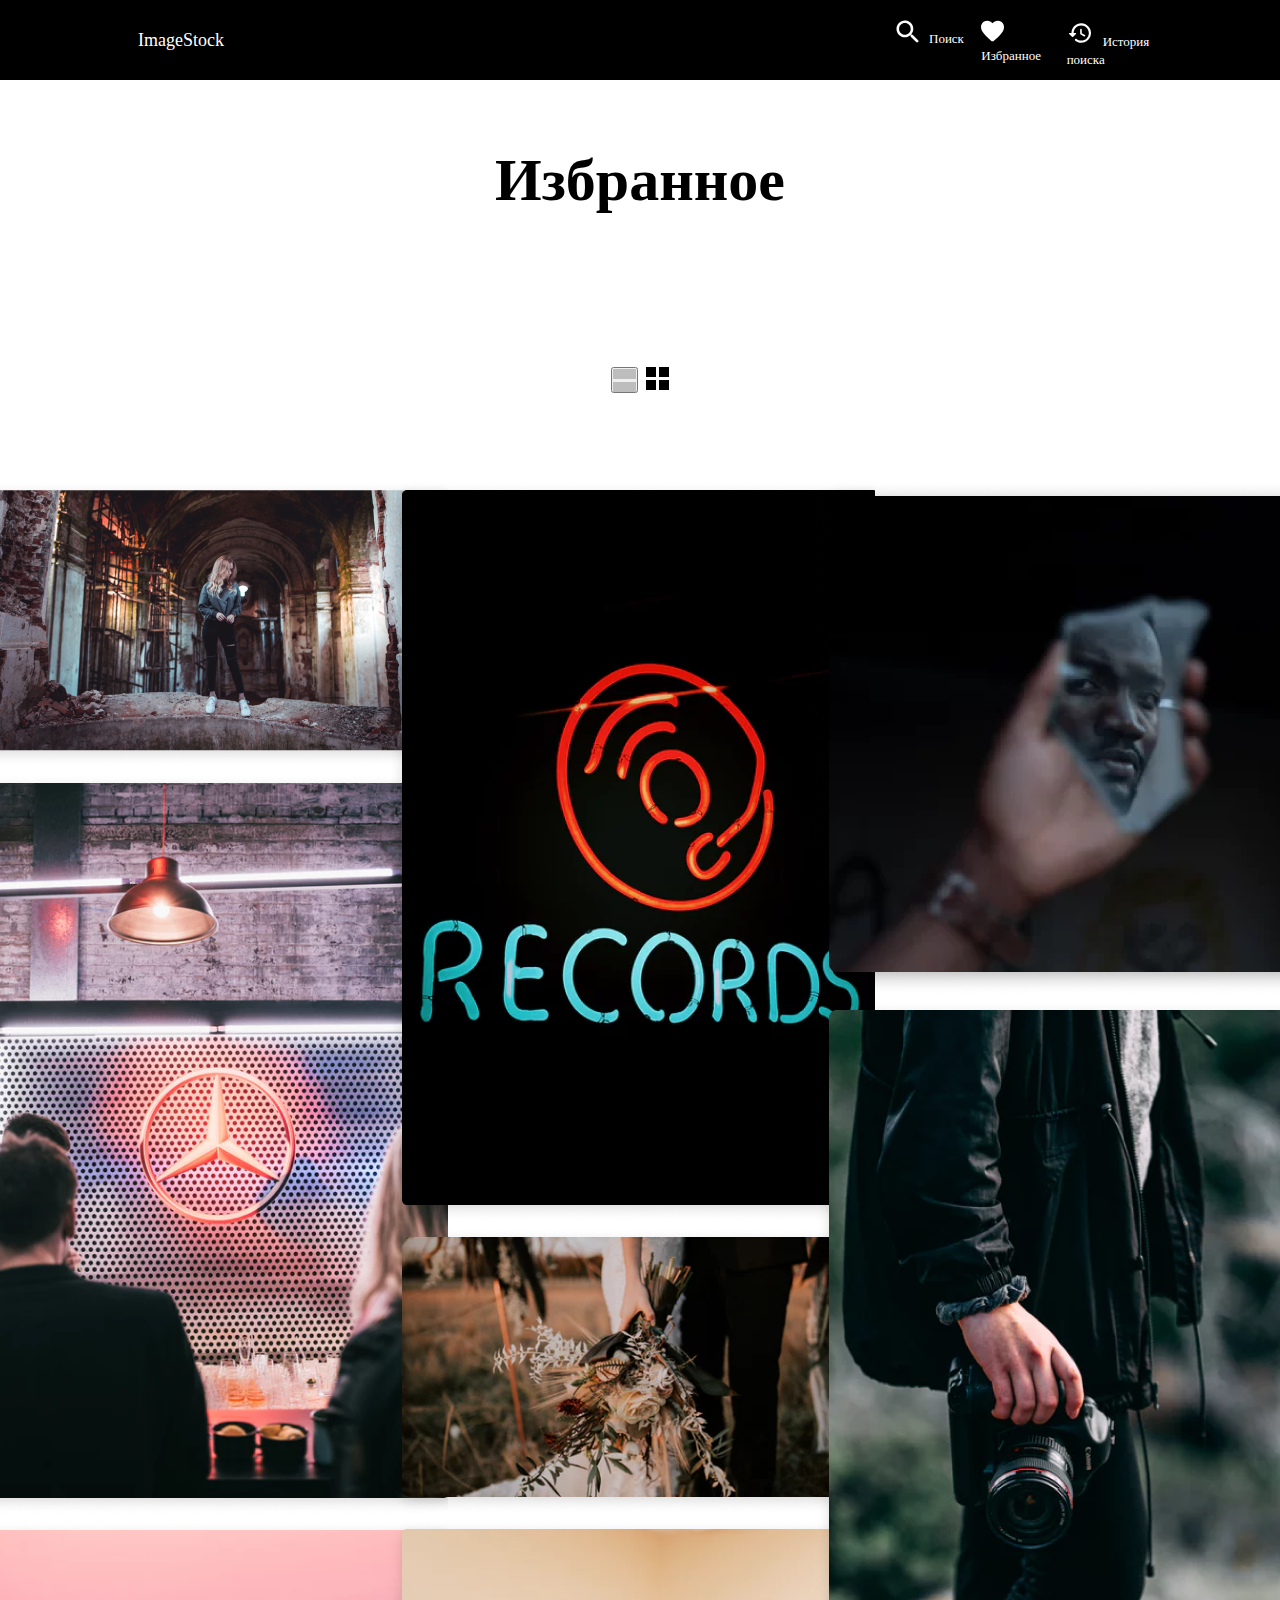
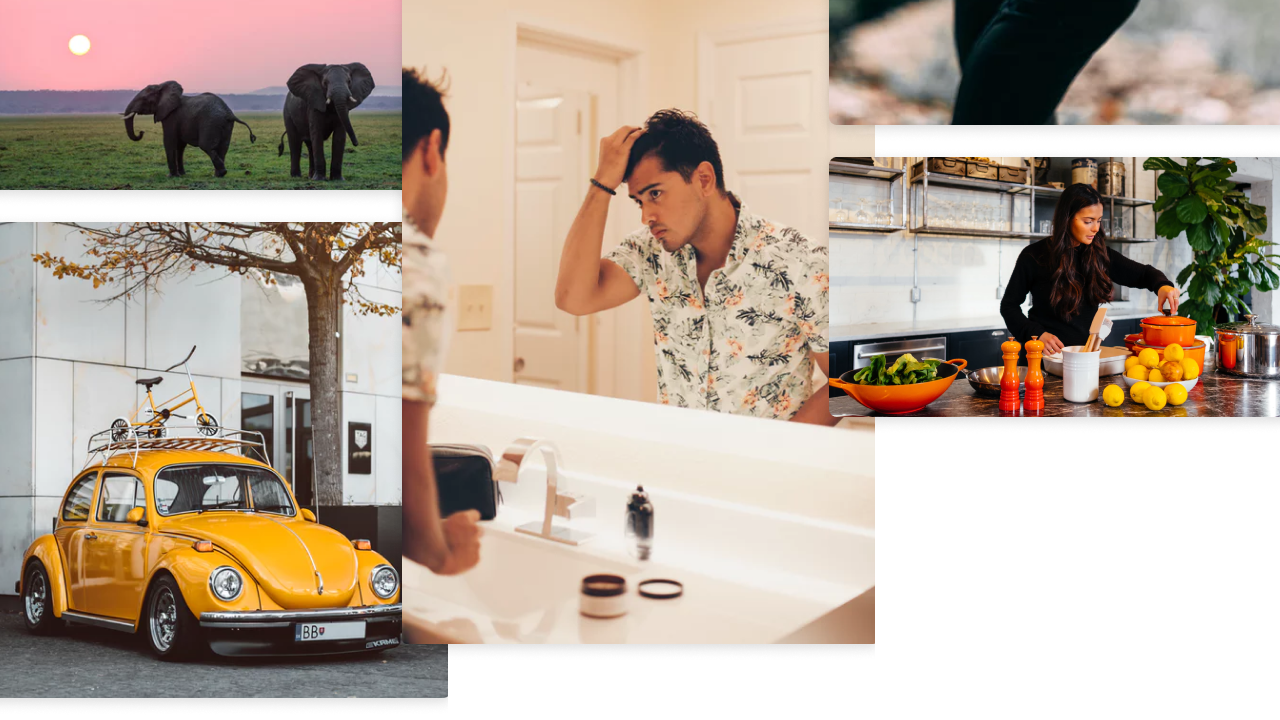
==== 222/favorite.html @ 806e9294 "modify_four" ====
<!DOCTYPE html>
<html lang="en">
  <head>
    <meta charset="UTF-8" />
    <meta http-equiv="X-UA-Compatible" content="IE=edge" />
    <meta name="viewport" content="width=device-width, initial-scale=1.0" />
    <title>Document</title>
    <link rel="stylesheet" href="style/style.css" />
    <link rel="stylesheet" href="style/media.css" />
    <link
      href="https://fonts.googleapis.com/css2?family=Marcellus&display=swap"
      rel="stylesheet"
    />
  </head>
  <body>
    <header class="header">
        <div class="inner_menu">
          <a href="file:///C:/Users/%D0%9C%D0%B8%D1%85%D0%B0%D0%B8%D0%BB/Desktop/111/index.html#"><img src="image/vector.svg" alt="" />ImageStock</a>
         <nav class="nev_menu">
            <div class="box"><a href="file:///C:/Users/%D0%9C%D0%B8%D1%85%D0%B0%D0%B8%D0%BB/Desktop/111/index.html#"><img src="image/search_24px.svg" alt="">Поиск</a></div>
            <div class="box"><a href="#"><img src="image/favorite_24px.svg" alt="">Избранное</a></div>
            <div class="box"><a href="file:///C:/Users/%D0%9C%D0%B8%D1%85%D0%B0%D0%B8%D0%BB/Desktop/333/history.html#"><img src="image/history_24px.svg" alt="">История поиска</a></div>
         </nav>
        </div>
    </header>   
    <div class="main_content">
        <h1>Избранное</h1>
    </div> 
    <div class="main_block">
        <div class="button_one">
        <button><a href="#"><img src="image/Group 11.svg" alt=""></a></div>
        <div class="button_two"><a href="#"><img src="image/Group 10.svg" alt=""></a></button></div>
      </div>
      <div class="img_content">
        <div class="img_content_one">
          <a href="#"><img src="image/Rectangle.png" alt=""></a>
          <a href="#"><img src="image/Rectangle30.png" alt=""></a>
          <a href="#"><img src="image/Rectangle7.png" alt=""></a>
          <a href="#"><img src="image/Rectangle10.png" alt=""></a>
        </div>
        <div class="img_content_two">
            <a href="#"><img src="image/Rectangle (1).png" alt=""></a>
            <a href="#"><img src="image/Rectangle 5.png" alt=""></a>
            <a href="#"><img src="image/Rectangle8.png" alt=""></a>
         </div>
          <div class="img_content_tree">
            <a href="#"><img src="image/Rectangle (2).png" alt=""></a>
            <a href="#"><img src="image/Rectangle 6.png" alt=""></a>
            <a href="#"><img src="image/Rectangle 9.png" alt=""></a>
          </div>
  </body>
</html>
---- 222/style/style.css ----
html, body {
  margin: 0 auto;
  padding: 0;
  font-size: 100%;
  background-color: #dfdfdf;
}

section {
  display: flex;
}

* {
  margin: 0;
  padding: 0;
}

a {
  text-decoration: none;
}

@font-face {
  font-family: "SF UI Display";
  src: local("SF UI Display");
  url: "../fonts/SFUIDisplay-Black.woff";
}
.header {
  align-items: center;
  justify-content: center;
  display: flex;
  width: 100%;
  height: auto;
  min-height: auto;
  background-color: #000000;
}

.inner_menu {
  display: flex;
  width: 80%;
  height: auto;
  min-height: auto;
  justify-content: space-between;
  align-items: center;
}
.inner_menu a {
  font-size: 18px;
  color: white;
  font-weight: inherit;
  line-height: initial;
  text-transform: inherit;
  letter-spacing: auto;
}
.inner_menu a img {
  margin-right: 10px;
}

.nev_menu {
  display: flex;
  width: 25%;
  height: auto;
  min-height: 80px;
  justify-content: space-between;
  align-items: center;
}

.box {
  width: 150px;
  height: 40px;
  min-height: auto;
  background-color: #000000;
}
.box a {
  font-size: 13px;
  color: white;
  font-weight: inherit;
  line-height: initial;
  text-transform: inherit;
  letter-spacing: auto;
}

.main_content {
  align-items: center;
  justify-content: center;
  display: flex;
  width: 100%;
  height: auto;
  min-height: 200px;
  font-size: 30px;
  color: black;
  font-weight: inherit;
  line-height: initial;
  text-transform: inherit;
  letter-spacing: auto;
  background-color: #FFFFFF;
}

.main_block {
  align-items: center;
  justify-content: center;
  display: flex;
  width: 100%;
  height: auto;
  min-height: 200px;
  background-color: #FFFFFF;
}

.button_one {
  display: flex;
  width: 35px;
  height: 26px;
  min-height: auto;
}

.img_content {
  display: flex;
  width: 100%;
  height: auto;
  min-height: auto;
  background-color: #FFFFFF;
  justify-content: space-around;
}

.img_content_one {
  align-items: center;
  justify-content: center;
  display: flex;
  width: 30%;
  height: auto;
  min-height: auto;
  background-color: #FFFFFF;
  flex-direction: column;
  justify-content: flex-start;
}

.img_content_two {
  align-items: center;
  justify-content: center;
  display: flex;
  width: 30%;
  height: auto;
  min-height: auto;
  background-color: #FFFFFF;
  flex-direction: column;
  justify-content: flex-start;
}

.img_content_tree {
  align-items: center;
  justify-content: center;
  display: flex;
  width: 30%;
  height: auto;
  min-height: auto;
  background-color: #FFFFFF;
  flex-direction: column;
  justify-content: flex-start;
}

/*# sourceMappingURL=style.css.map */
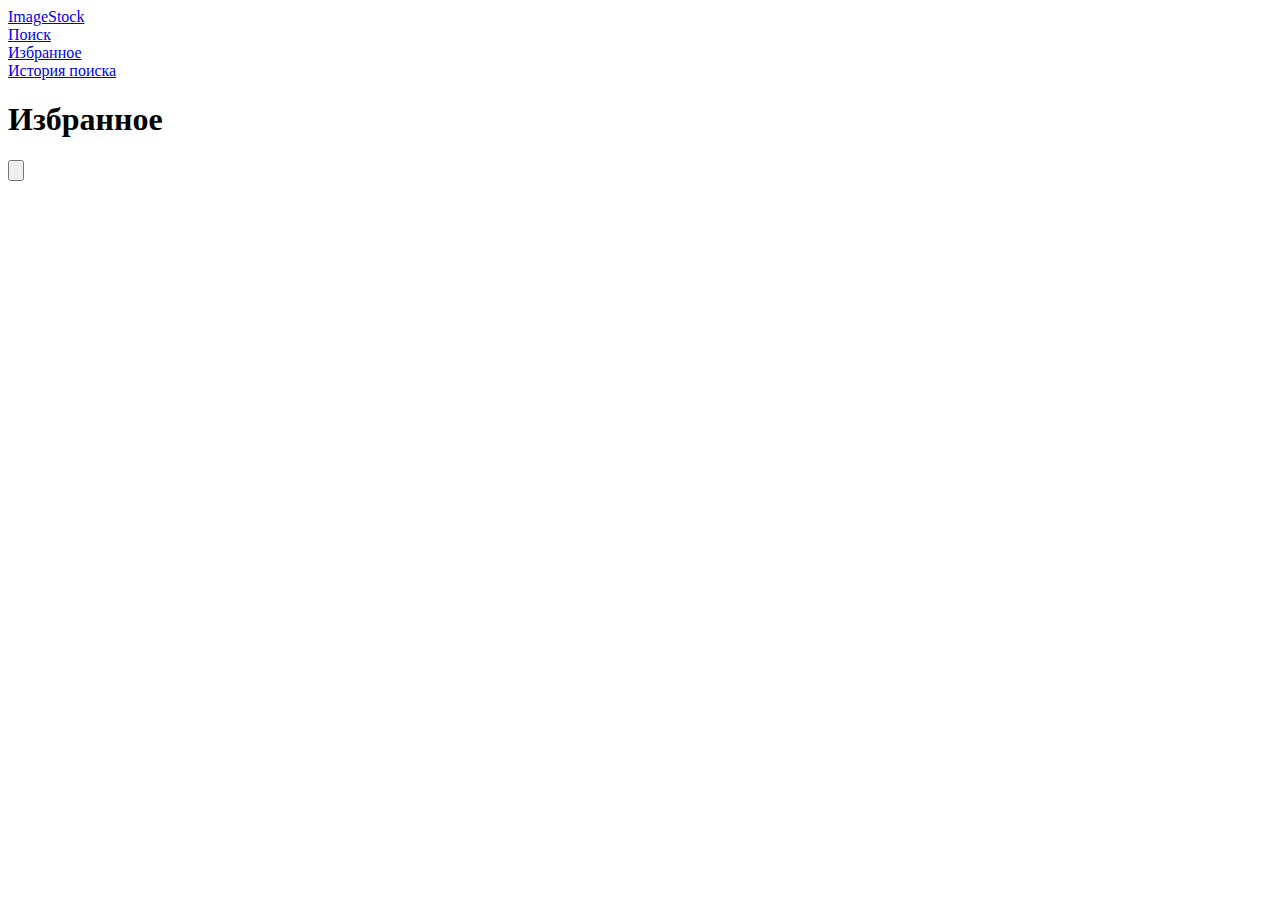
==== commit 8b64bf57: "modify_eleven" ====
--- a/222/favorite.html
+++ b/222/favorite.html
@@ -15,11 +15,11 @@
   <body>
     <header class="header">
         <div class="inner_menu">
-          <a href="file:///C:/Users/%D0%9C%D0%B8%D1%85%D0%B0%D0%B8%D0%BB/Desktop/111/index.html#"><img src="image/vector.svg" alt="" />ImageStock</a>
+          <a href="../index.html"><img src="image/vector.svg" alt="" /><span>ImageStock</span></a>
          <nav class="nev_menu">
-            <div class="box"><a href="file:///C:/Users/%D0%9C%D0%B8%D1%85%D0%B0%D0%B8%D0%BB/Desktop/111/index.html#"><img src="image/search_24px.svg" alt="">Поиск</a></div>
-            <div class="box"><a href="#"><img src="image/favorite_24px.svg" alt="">Избранное</a></div>
-            <div class="box"><a href="file:///C:/Users/%D0%9C%D0%B8%D1%85%D0%B0%D0%B8%D0%BB/Desktop/333/history.html#"><img src="image/history_24px.svg" alt="">История поиска</a></div>
+            <div class="box"><a href="../index.html"><img src="image/search_24px.svg" alt=""><span>Поиск</span></a></div>
+            <div class="box"><a href="../222/favorite.html"><img src="image/favorite_24px.svg" alt=""><span>Избранное</span></a></div>
+            <div class="box"><a href="../333/history.html"><img src="image/history_24px.svg" alt=""><span>История поиска</span></a></div>
          </nav>
         </div>
     </header>   
--- a/222/style/media.css
+++ b/222/style/media.css
@@ -0,0 +1,114 @@
+@media screen and (max-width: 1858px) {
+    .nev_menu { 
+      width: 26%;
+     }     
+  .inner_menu {
+    width: 80%;
+  }
+  .img_content_one img {
+    width: 400px;
+    height: auto;
+  }
+  .img_content_two img {
+    width: 400px;
+    height: auto;
+  }
+  .img_content_tree img {
+    width: 400px;
+    height: auto;
+  }
+}
+
+@media screen and (max-width: 1787px) {
+    .nev_menu { 
+      width: 29%;
+     }     
+}
+
+@media screen and (max-width: 1605px) {
+    .nev_menu { 
+      width: 37%;
+     }     
+}
+
+@media screen and (max-width: 1255px) {
+    .nev_menu { 
+      width: 45%;
+     }     
+}
+
+@media screen and (max-width: 1150px) {
+ .img_content_one img {
+    width: 300px;
+    height: auto;
+  }
+  .img_content_two img {
+    width: 300px;
+    height: auto;
+  }
+  .img_content_tree img {
+    width: 300px;
+    height: auto;
+  }
+}
+
+@media screen and (max-width: 1035px) {
+    .nev_menu { 
+      width: 30%;
+     }   
+    span {
+        display: none;
+    }
+}
+
+@media screen and (max-width: 860px) {
+  .img_content_one img {
+    width: 215px;
+    height: auto;
+  }
+  .img_content_two img {
+    width: 215px;
+    height: auto;
+  }
+  .img_content_tree img {
+    width: 215px;
+    height: auto;
+  }
+}
+
+@media screen and (max-width: 615px) {
+  .nev_menu { 
+      width: 40%;
+     }   
+  .img_content_one img {
+    width: 150px;
+    height: auto;
+  }
+  .img_content_two img {
+    width: 150px;
+    height: auto;
+  }
+  .img_content_tree img {
+    width: 150px;
+    height: auto;
+  }
+}
+
+@media screen and (max-width: 432px) {
+  .img_content {
+    width: 100%;
+    display: inline-block;
+  }
+  .img_content_one img {
+    width: 335%;
+    height: auto;
+  }
+  .img_content_two img {
+    width: 335%;
+    height: auto; 
+  }
+  .img_content_tree img {
+    width: 335%;
+    height: auto; 
+  }
+  }